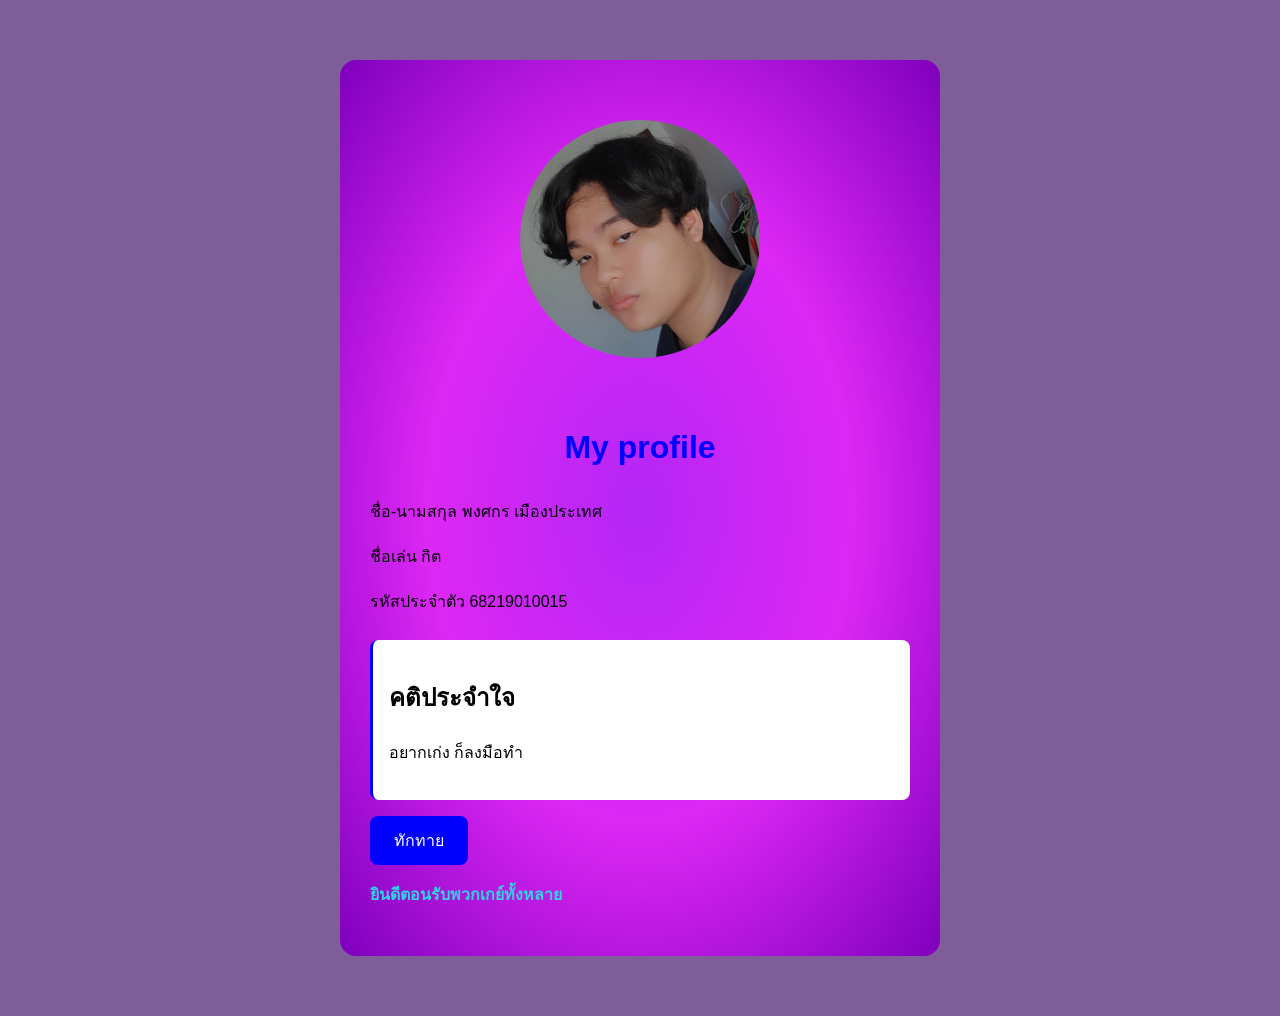
==== My_profile_015/index.html @ d9e34a65 "update1" ====
<!doctype html>
<html lang="th">
  <head>
    <meta charset="UTF-8" />
    <meta name="viewport" content="width=device-width, initial-scale=1.0" />
    <title>My profile</title>
    <link rel="stylesheet" href="style.css" />
    <script src="script.js" defer></script>
  </head>
  <body>
  <main class="profile-card">
    <center><img id="img" class="img" src="image/IMG_20260430_114834_830.jpg" alt="คนหล่อครับ"></center>
    <h1>My profile</h1>
    <P>ชื่อ-นามสกุล <span id="fullname">พงศกร เมืองประเทศ</span></P>
    <P>ชื่อเล่น <span id="nickname">กิต</span></P>
    <P>รหัสประจำตัว <span id="studentID">68219010015</span></P>

    <div class="motto">
        <h2>คติประจำใจ</h2>
        <p id="motto">อยากเก่ง ก็ลงมือทำ</p>
    </div>

    <button id="greetingBtn">ทักทาย</button>
    <p id="greetingmassege">ยินดีตอนรับพวกเกย์ทั้งหลาย</p>
</main>
</body>
</html>
---- My_profile_015/style.css ----
*{
    box-sizing: border-box;
}

body {
    font-family: Arial, Helvetica, sans-serif;
    background: #7F5D99;
    margin: 0; 
    padding: 30px 16px;
    color:rgb(0, 0, 0);
}
.profile-card {
    max-width: 600px;
    margin: 30px auto;
    padding: 30px;
    background:repeating-radial-gradient(#B427F5,#DD27F5,#7E00BD) ;
    border-radius: 16px;
    box-shadow: 8px 24px rgba(15, 39, 71, 0,12);
    line-height: 1.8;
}
.img {
    border-radius: 360%;
    max-width: 300px;
    margin: auto;
    padding: 30px;
    object-position: 50%;
}
h1 {
    color: blue;
    text-align: center;
}
.motto {
    margin-top: 24px;
    padding: 16px;
    background: white;
    border-left: solid blue;
    border-radius: 8px;
}
button {
    margin-top: 16px;
    padding: 12px 24px;
    border: none;
    border-radius: 8px;
    background: blue;
    color: white;
    font-size: 16px;
    cursor: pointer;
    transition: transform 0.2s ease, background 0.2s ease, box-shadow 0.2s ease;
}
button:hover{
    background: rgb(113, 113, 206);
}
#massage, #greetingmassege {
    color: rgb(43, 214, 226);
    font-weight: bold;
    transition: all 0.3s ease;
}


.sparkle-particle {
    position: fixed;
    pointer-events: none;
    z-index: 9999;
    user-select: none;
    animation: sparkle-fly 1.2s cubic-bezier(0.25, 1, 0.5, 1) forwards;
}

@keyframes sparkle-fly {
    0% {
        opacity: 1;
        transform: translate(0, 0) scale(0.4) rotate(0deg);
    }
    50% {
        opacity: 1;
        transform: translate(var(--dx), var(--dy)) scale(1.3) rotate(180deg);
    }
    100% {
        opacity: 0;
        transform: translate(var(--dx), calc(var(--dy) + 30px)) scale(0) rotate(360deg);
    }
}

.sparkle-text {
    animation: text-glow 1.5s ease-in-out infinite alternate;
    display: inline-block;
    color: #fffb91 !important;
    text-shadow: 0 0 10px #ff00ea, 0 0 20px #00ffff, 0 0 30px #ffff00;
}

@keyframes text-glow {
    from {
        text-shadow: 0 0 10px #ff00ea, 0 0 20px #00ffff;
        transform: scale(1);
    }
    to {
        text-shadow: 0 0 18px #ffff00, 0 0 28px #ff00bb, 0 0 40px #00ffff;
        transform: scale(1.06);
    }
}

.btn-sparkle {
    animation: btn-pop 0.4s ease-out;
    box-shadow: 0 0 20px #ff69b4, 0 0 30px #00ffff;
}

@keyframes btn-pop {
    0% { transform: scale(0.9); }
    50% { transform: scale(1.12); }
    100% { transform: scale(1); }
}
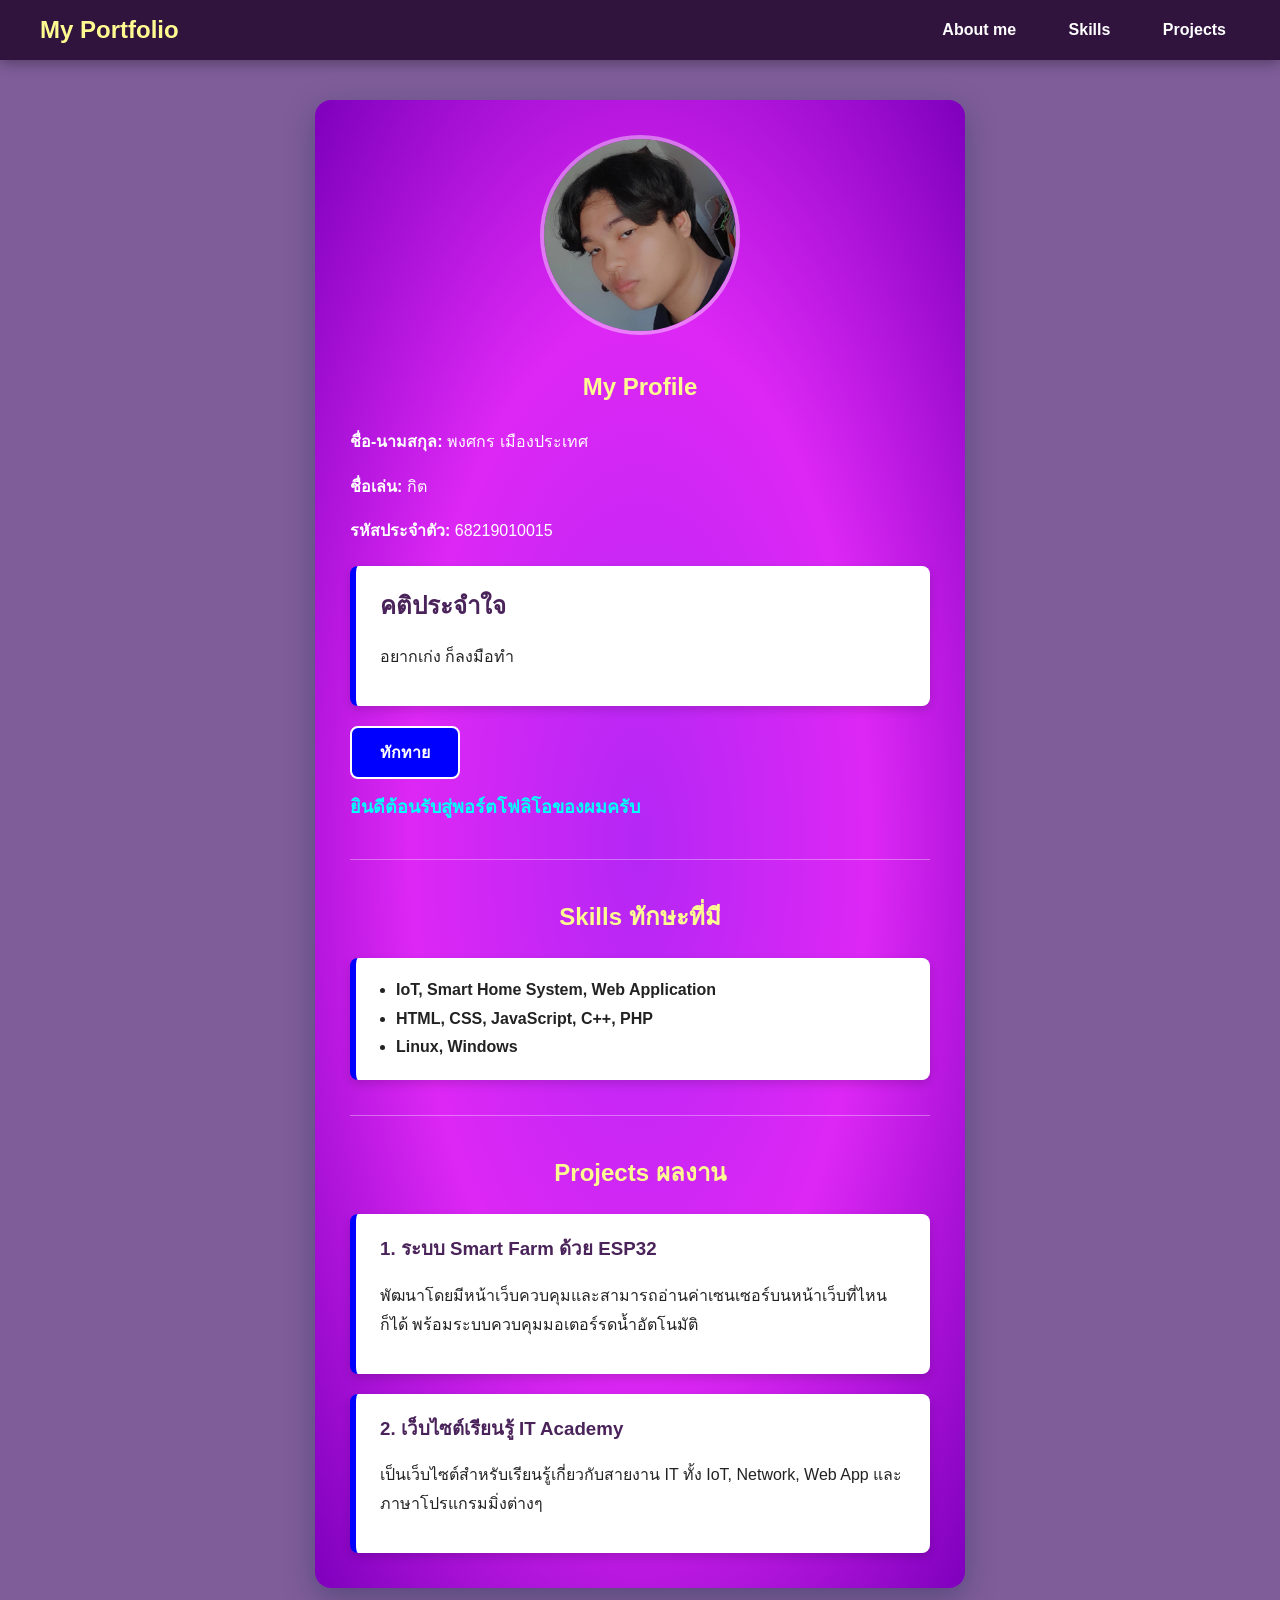
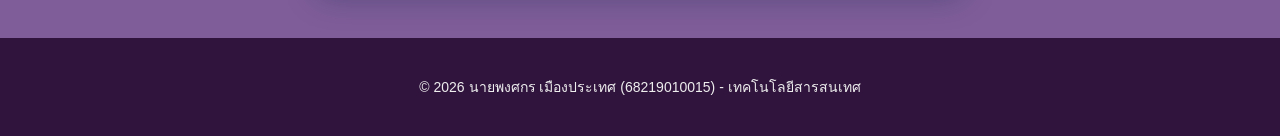
==== commit fece6fb4: "update css,html&javascrip" ====
--- a/My_profile_015/index.html
+++ b/My_profile_015/index.html
@@ -3,25 +3,77 @@
   <head>
     <meta charset="UTF-8" />
     <meta name="viewport" content="width=device-width, initial-scale=1.0" />
-    <title>My profile</title>
+    <title>My Portfolio</title>
     <link rel="stylesheet" href="style.css" />
     <script src="script.js" defer></script>
   </head>
   <body>
-  <main class="profile-card">
-    <center><img id="img" class="img" src="image/IMG_20260430_114834_830.jpg" alt="คนหล่อครับ"></center>
-    <h1>My profile</h1>
-    <P>ชื่อ-นามสกุล <span id="fullname">พงศกร เมืองประเทศ</span></P>
-    <P>ชื่อเล่น <span id="nickname">กิต</span></P>
-    <P>รหัสประจำตัว <span id="studentID">68219010015</span></P>
+    
+    <header class="site-header">
+      <h2>My Portfolio</h2>
+      <nav>
+        <a href="#about">About me</a>
+        <a href="#skills">Skills</a>
+        <a href="#projects">Projects</a>
+      </nav>
+    </header>
 
-    <div class="motto">
-        <h2>คติประจำใจ</h2>
-        <p id="motto">อยากเก่ง ก็ลงมือทำ</p>
-    </div>
+    
+    <main class="profile-card">
+      
+      
+      <section id="about">
+        <div class="img-container">
+          <img id="img" class="img" src="image/IMG_20260430_114834_830.jpg" alt="รูปโปรไฟล์ พงศกร" />
+        </div>
+        <h1>My Profile</h1>
+        <p><strong>ชื่อ-นามสกุล:</strong> <span id="fullname">พงศกร เมืองประเทศ</span></p>
+        <p><strong>ชื่อเล่น:</strong> <span id="nickname">กิต</span></p>
+        <p><strong>รหัสประจำตัว:</strong> <span id="studentID">68219010015</span></p>
 
-    <button id="greetingBtn">ทักทาย</button>
-    <p id="greetingmassege">ยินดีตอนรับพวกเกย์ทั้งหลาย</p>
-</main>
-</body>
-</html>
+        <div class="motto">
+          <h2>คติประจำใจ</h2>
+          <p id="motto">อยากเก่ง ก็ลงมือทำ</p>
+        </div>
+
+        <button id="greetingBtn">ทักทาย</button>
+        <p id="greetingmassege">ยินดีต้อนรับสู่พอร์ตโฟลิโอของผมครับ</p>
+      </section>
+
+      <hr class="divider" />
+
+      
+      <section id="skills">
+        <h2>Skills ทักษะที่มี</h2>
+        <ul class="skills-list">
+          <li>IoT, Smart Home System, Web Application</li>
+          <li>HTML, CSS, JavaScript, C++, PHP</li>
+          <li>Linux, Windows</li>
+        </ul>
+      </section>
+
+      <hr class="divider" />
+
+     
+      <section id="projects">
+        <h2>Projects ผลงาน</h2>
+        
+        <div class="project-item">
+          <h3>1. ระบบ Smart Farm ด้วย ESP32</h3>
+          <p>พัฒนาโดยมีหน้าเว็บควบคุมและสามารถอ่านค่าเซนเซอร์บนหน้าเว็บที่ไหนก็ได้ พร้อมระบบควบคุมมอเตอร์รดน้ำอัตโนมัติ</p>
+        </div>
+
+        <div class="project-item">
+          <h3>2. เว็บไซต์เรียนรู้ IT Academy</h3>
+          <p>เป็นเว็บไซต์สำหรับเรียนรู้เกี่ยวกับสายงาน IT ทั้ง IoT, Network, Web App และภาษาโปรแกรมมิ่งต่างๆ</p>
+        </div>
+      </section>
+
+    </main>
+
+    <!-- ส่วนท้ายเว็บไซต์ (Footer) -->
+    <footer class="site-footer">
+      <p>&copy; 2026 นายพงศกร เมืองประเทศ (68219010015) - เทคโนโลยีสารสนเทศ</p>
+    </footer>
+  </body>
+</html>
--- a/My_profile_015/style.css
+++ b/My_profile_015/style.css
@@ -1,62 +1,150 @@
-*{
+* {
     box-sizing: border-box;
+}
+
+html {
+    scroll-behavior: smooth;
 }
 
 body {
     font-family: Arial, Helvetica, sans-serif;
     background: #7F5D99;
     margin: 0; 
-    padding: 30px 16px;
-    color:rgb(0, 0, 0);
+    padding: 0;
+    color: white;
 }
+
+/* 1. แถบ Header และเมนูนำทางด้านบน */
+.site-header {
+    background: #31143e;
+    color: white;
+    padding: 16px 40px;
+    display: flex;
+    justify-content: space-between;
+    align-items: center;
+    position: sticky;
+    top: 0;
+    z-index: 100;
+    box-shadow: 0 4px 12px rgba(0, 0, 0, 0.3);
+}
+
+.site-header h2 {
+    margin: 0;
+    color: #fffb91;
+    font-size: 24px;
+}
+
+nav a {
+    color: white;
+    text-decoration: none;
+    margin-left: 20px;
+    font-weight: bold;
+    padding: 8px 14px;
+    border-radius: 8px;
+    transition: background 0.2s, color 0.2s;
+}
+
+nav a:hover {
+    background: #B427F5;
+    color: #fffb91;
+}
+
+/* 2. การ์ดเนื้อหาหลัก */
 .profile-card {
-    max-width: 600px;
-    margin: 30px auto;
-    padding: 30px;
-    background:repeating-radial-gradient(#B427F5,#DD27F5,#7E00BD) ;
+    max-width: 650px;
+    margin: 40px auto;
+    padding: 35px;
+    background: repeating-radial-gradient(#B427F5, #DD27F5, #7E00BD);
     border-radius: 16px;
-    box-shadow: 8px 24px rgba(15, 39, 71, 0,12);
+    box-shadow: 0 10px 30px rgba(15, 39, 71, 0.35);
     line-height: 1.8;
 }
-.img {
-    border-radius: 360%;
-    max-width: 300px;
-    margin: auto;
-    padding: 30px;
-    object-position: 50%;
-}
-h1 {
-    color: blue;
+
+.img-container {
     text-align: center;
 }
-.motto {
-    margin-top: 24px;
-    padding: 16px;
+
+.img {
+    border-radius: 50%;
+    width: 200px;
+    height: 200px;
+    object-fit: cover;
+    border: 4px solid rgba(255, 255, 255, 0.4);
+}
+
+h1, h2 {
+    color: #fffb91;
+    text-align: center;
+}
+
+/* 3. กล่องสีขาวสำหรับ คติประจำใจ, ทักษะ และผลงาน (ทำให้อ่านง่ายขึ้น) */
+.motto, .skills-list, .project-item {
+    margin-top: 20px;
+    padding: 18px 24px;
     background: white;
-    border-left: solid blue;
+    color: #222; /* ตัวหนังสือสีเข้มบนพื้นขาว */
+    border-left: 6px solid blue;
     border-radius: 8px;
+    box-shadow: 0 4px 10px rgba(0, 0, 0, 0.15);
 }
+
+/* แก้ปัญหาคำว่า "คติประจำใจ" และหัวข้อผลงานกลืนไปกับพื้นหลังสีขาว */
+.motto h2, .project-item h3 {
+    color: #4A235A;
+    text-align: left;
+    margin-top: 0;
+    margin-bottom: 8px;
+}
+
+.skills-list {
+    padding-left: 40px;
+    font-weight: bold;
+}
+
+.divider {
+    border: none;
+    border-top: 1px solid rgba(255, 255, 255, 0.35);
+    margin: 35px 0;
+}
+
+/* 4. ปุ่มและข้อความทักทาย */
 button {
-    margin-top: 16px;
-    padding: 12px 24px;
-    border: none;
+    margin-top: 20px;
+    padding: 12px 28px;
+    border: 2px solid white;
     border-radius: 8px;
     background: blue;
     color: white;
     font-size: 16px;
+    font-weight: bold;
     cursor: pointer;
     transition: transform 0.2s ease, background 0.2s ease, box-shadow 0.2s ease;
 }
-button:hover{
-    background: rgb(113, 113, 206);
+
+button:hover {
+    background: rgb(80, 80, 220);
 }
-#massage, #greetingmassege {
-    color: rgb(43, 214, 226);
+
+#greetingmassege {
+    color: #00ffff;
     font-weight: bold;
+    font-size: 18px;
+    margin-top: 12px;
+    min-height: 28px;
     transition: all 0.3s ease;
 }
 
+/* 5. ส่วน Footer */
+.site-footer {
+    text-align: center;
+    padding: 24px;
+    background: #31143e;
+    color: #eee;
+    margin-top: 50px;
+    font-size: 14px;
+}
 
+/* 6. แอนิเมชัน Sparkle (สำคัญ! ป้องกันไม่ให้อิโมจิไปกองรวมกันข้างล่างเว็บ) */
 .sparkle-particle {
     position: fixed;
     pointer-events: none;
@@ -94,7 +182,7 @@
     }
     to {
         text-shadow: 0 0 18px #ffff00, 0 0 28px #ff00bb, 0 0 40px #00ffff;
-        transform: scale(1.06);
+        transform: scale(1.04);
     }
 }
 
@@ -107,4 +195,4 @@
     0% { transform: scale(0.9); }
     50% { transform: scale(1.12); }
     100% { transform: scale(1); }
-}
+}
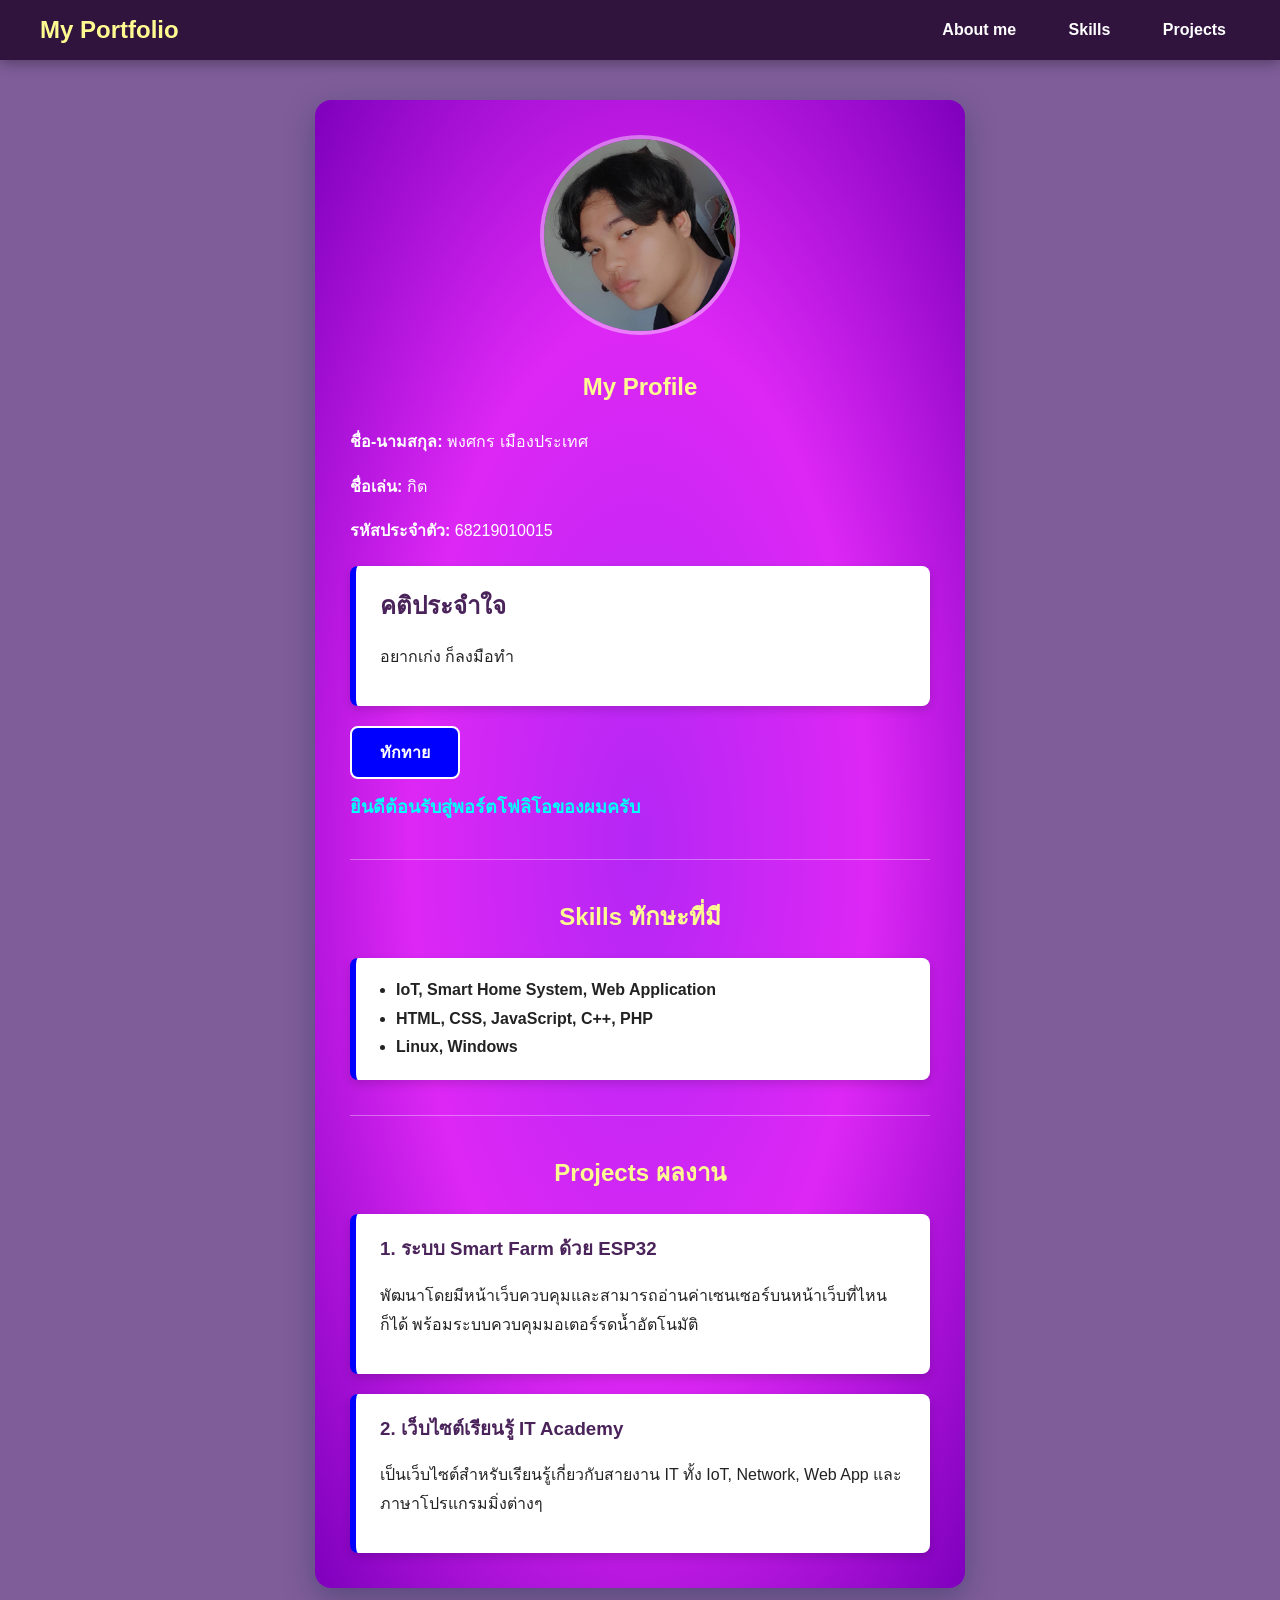
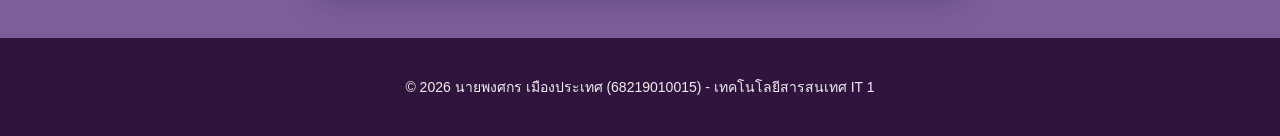
==== commit 64230b75: "update footer" ====
--- a/My_profile_015/index.html
+++ b/My_profile_015/index.html
@@ -73,7 +73,7 @@
 
     <!-- ส่วนท้ายเว็บไซต์ (Footer) -->
     <footer class="site-footer">
-      <p>&copy; 2026 นายพงศกร เมืองประเทศ (68219010015) - เทคโนโลยีสารสนเทศ</p>
+      <p>&copy; 2026 นายพงศกร เมืองประเทศ (68219010015) - เทคโนโลยีสารสนเทศ IT 1</p>
     </footer>
   </body>
 </html>
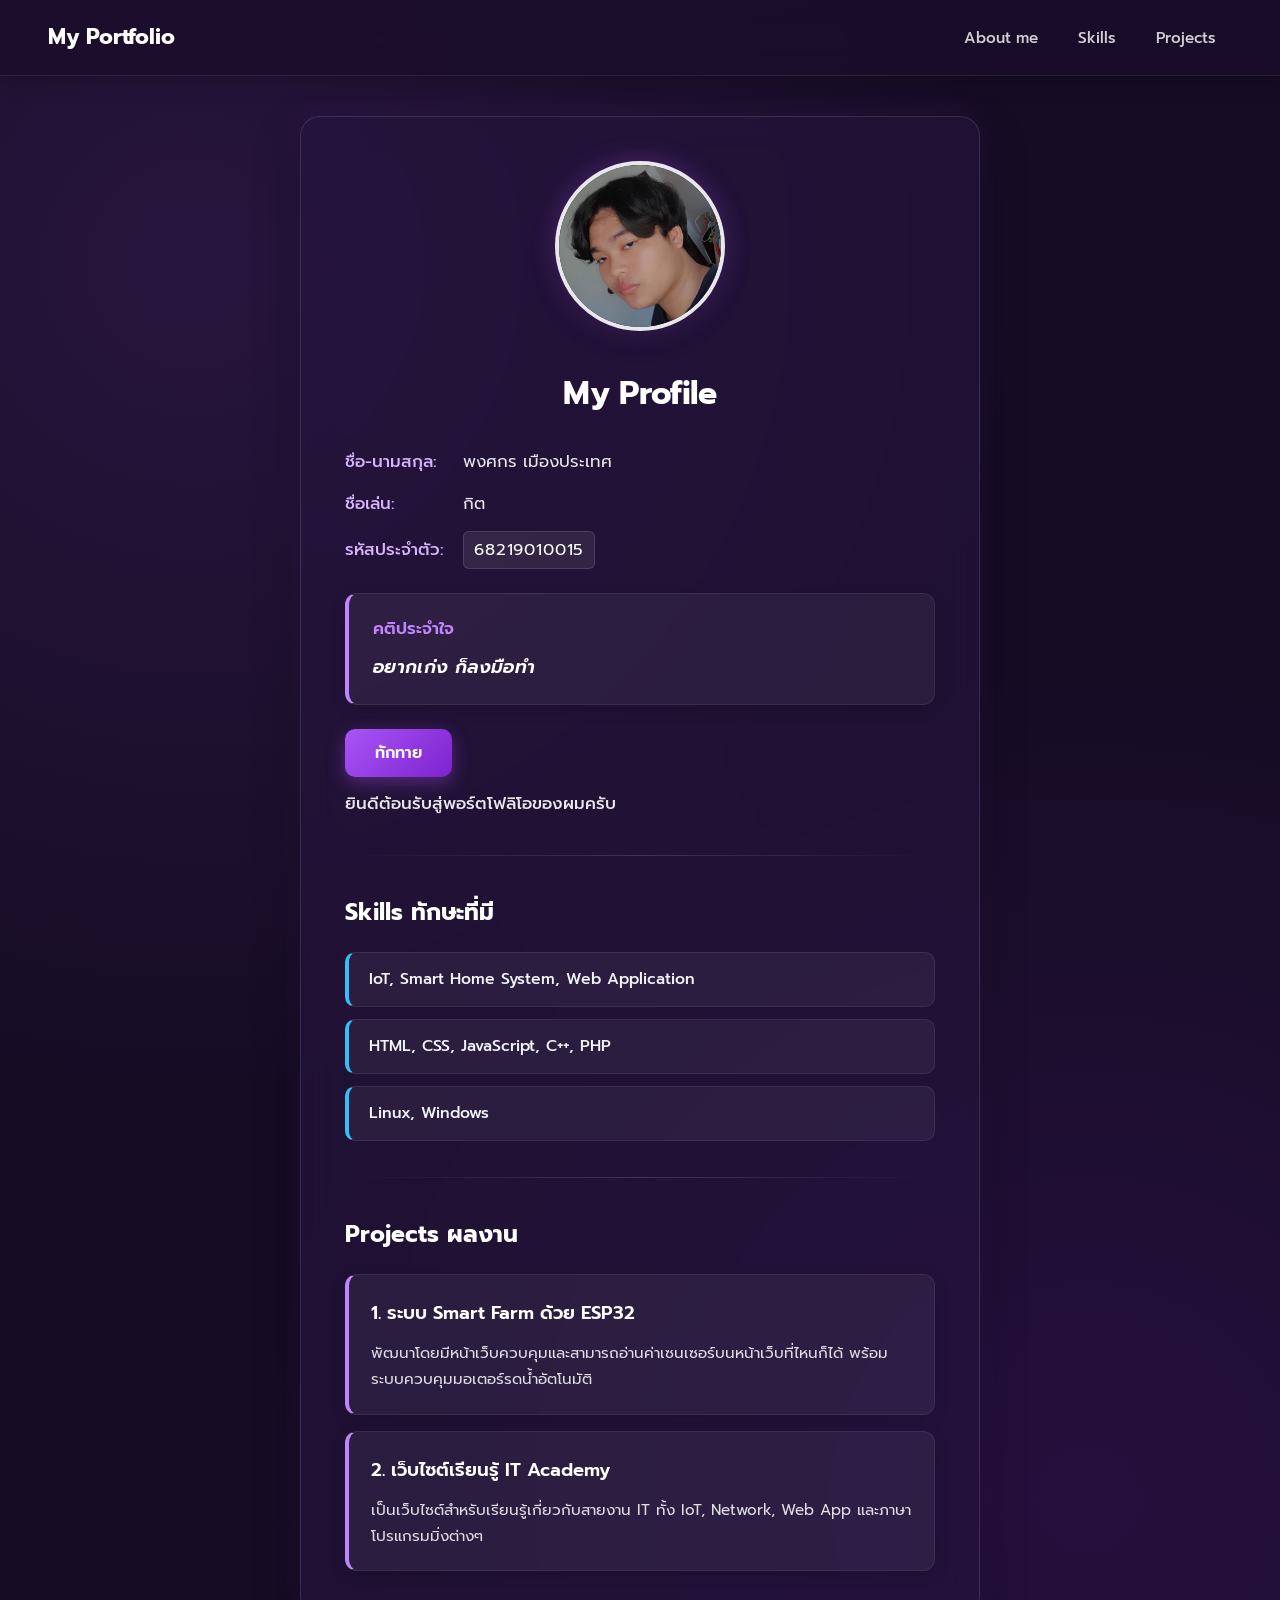
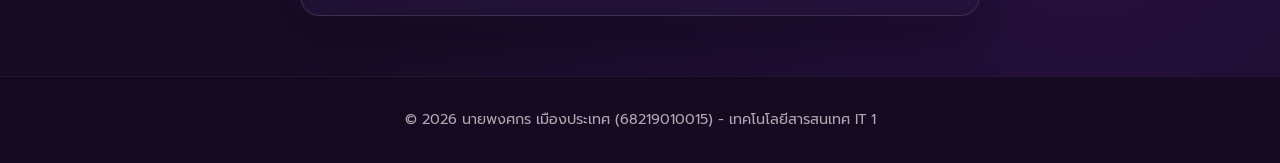
==== commit abddf638: "update remake css & js for mobile & Ipad" ====
--- a/My_profile_015/index.html
+++ b/My_profile_015/index.html
@@ -3,12 +3,17 @@
   <head>
     <meta charset="UTF-8" />
     <meta name="viewport" content="width=device-width, initial-scale=1.0" />
-    <title>My Portfolio</title>
+    <title>My Portfolio - พงศกร เมืองประเทศ</title>
+    <!-- Google Fonts: ฟอนต์ Prompt ภาษาไทยอ่านง่าย สวยงาม ทันสมัย -->
+    <link rel="preconnect" href="https://fonts.googleapis.com" />
+    <link rel="preconnect" href="https://fonts.gstatic.com" crossorigin />
+    <link href="https://fonts.googleapis.com/css2?family=Prompt:ital,wght@0,300;0,400;0,500;0,600;0,700;1,400&display=swap" rel="stylesheet" />
     <link rel="stylesheet" href="style.css" />
     <script src="script.js" defer></script>
   </head>
   <body>
     
+    <!-- แถบ Header และเมนูนำทางด้านบน -->
     <header class="site-header">
       <h2>My Portfolio</h2>
       <nav>
@@ -18,10 +23,10 @@
       </nav>
     </header>
 
-    
+    <!-- การ์ดเนื้อหาหลักของพอร์ตโฟลิโอ -->
     <main class="profile-card">
       
-      
+      <!-- ส่วนข้อมูลส่วนตัว (About Me) -->
       <section id="about">
         <div class="img-container">
           <img id="img" class="img" src="image/IMG_20260430_114834_830.jpg" alt="รูปโปรไฟล์ พงศกร" />
@@ -42,7 +47,7 @@
 
       <hr class="divider" />
 
-      
+      <!-- ส่วนทักษะความสามารถ (Skills) -->
       <section id="skills">
         <h2>Skills ทักษะที่มี</h2>
         <ul class="skills-list">
@@ -54,7 +59,7 @@
 
       <hr class="divider" />
 
-     
+      <!-- ส่วนผลงาน (Projects) -->
       <section id="projects">
         <h2>Projects ผลงาน</h2>
         
@@ -68,7 +73,6 @@
           <p>เป็นเว็บไซต์สำหรับเรียนรู้เกี่ยวกับสายงาน IT ทั้ง IoT, Network, Web App และภาษาโปรแกรมมิ่งต่างๆ</p>
         </div>
       </section>
-
     </main>
 
     <!-- ส่วนท้ายเว็บไซต์ (Footer) -->
@@ -76,4 +80,4 @@
       <p>&copy; 2026 นายพงศกร เมืองประเทศ (68219010015) - เทคโนโลยีสารสนเทศ IT 1</p>
     </footer>
   </body>
-</html>+</html>
--- a/My_profile_015/style.css
+++ b/My_profile_015/style.css
@@ -1,198 +1,428 @@
+/* ==========================================================================
+   My Portfolio - สไตล์ตกแต่งฉบับปรับปรุง (UI/UX Pro Max & Web Design Guidelines)
+   ผู้จัดทำ: พงศกร เมืองประเทศ (กิต) · 68219010015 · ปวช.2 IT 1
+   ========================================================================== */
+
 * {
-    box-sizing: border-box;
+  box-sizing: border-box;
 }
 
 html {
-    scroll-behavior: smooth;
+  scroll-behavior: smooth;
+  scroll-padding-top: 90px;
 }
 
 body {
-    font-family: Arial, Helvetica, sans-serif;
-    background: #7F5D99;
-    margin: 0; 
-    padding: 0;
-    color: white;
-}
-
-/* 1. แถบ Header และเมนูนำทางด้านบน */
+  font-family: 'Prompt', -apple-system, BlinkMacSystemFont, 'Segoe UI', Roboto, sans-serif;
+  background: radial-gradient(circle at 15% 15%, rgba(168, 85, 247, 0.12) 0%, transparent 45%),
+              radial-gradient(circle at 85% 85%, rgba(126, 34, 206, 0.15) 0%, transparent 45%),
+              #160c24;
+  color: #f3f0f7;
+  margin: 0;
+  padding: 0;
+  min-height: 100vh;
+  line-height: 1.8;
+  -webkit-font-smoothing: antialiased;
+}
+
+/* ==========================================================================
+   1. แถบ Header และเมนูนำทางด้านบน (Sticky Navigation)
+   ========================================================================== */
 .site-header {
-    background: #31143e;
-    color: white;
-    padding: 16px 40px;
-    display: flex;
-    justify-content: space-between;
-    align-items: center;
-    position: sticky;
-    top: 0;
-    z-index: 100;
-    box-shadow: 0 4px 12px rgba(0, 0, 0, 0.3);
+  background: rgba(26, 14, 42, 0.85);
+  backdrop-filter: blur(14px);
+  -webkit-backdrop-filter: blur(14px);
+  color: #ffffff;
+  padding: 16px clamp(20px, 4vw, 48px);
+  display: flex;
+  justify-content: space-between;
+  align-items: center;
+  position: sticky;
+  top: 0;
+  z-index: 100;
+  border-bottom: 1px solid rgba(255, 255, 255, 0.08);
+  box-shadow: 0 4px 20px rgba(0, 0, 0, 0.25);
+  transition: background 0.3s ease;
 }
 
 .site-header h2 {
-    margin: 0;
-    color: #fffb91;
-    font-size: 24px;
+  margin: 0;
+  color: #ffffff;
+  font-size: 1.35rem;
+  font-weight: 700;
+  letter-spacing: -0.01em;
+}
+
+nav {
+  display: flex;
+  gap: 8px;
 }
 
 nav a {
-    color: white;
-    text-decoration: none;
-    margin-left: 20px;
-    font-weight: bold;
-    padding: 8px 14px;
-    border-radius: 8px;
-    transition: background 0.2s, color 0.2s;
-}
-
-nav a:hover {
-    background: #B427F5;
-    color: #fffb91;
-}
-
-/* 2. การ์ดเนื้อหาหลัก */
+  color: rgba(255, 255, 255, 0.8);
+  text-decoration: none;
+  font-weight: 500;
+  padding: 8px 16px;
+  border-radius: 8px;
+  font-size: 0.95rem;
+  transition: all 0.2s ease;
+}
+
+nav a:hover,
+nav a.active {
+  background: rgba(168, 85, 247, 0.25);
+  color: #ffffff;
+}
+
+/* ==========================================================================
+   2. การ์ดเนื้อหาหลัก (Profile Card Container)
+   ========================================================================== */
 .profile-card {
-    max-width: 650px;
-    margin: 40px auto;
-    padding: 35px;
-    background: repeating-radial-gradient(#B427F5, #DD27F5, #7E00BD);
-    border-radius: 16px;
-    box-shadow: 0 10px 30px rgba(15, 39, 71, 0.35);
-    line-height: 1.8;
+  width: 92%;
+  max-width: 680px;
+  margin: 40px auto;
+  padding: clamp(28px, 5vw, 44px);
+  background: rgba(38, 20, 60, 0.65);
+  backdrop-filter: blur(18px);
+  -webkit-backdrop-filter: blur(18px);
+  border: 1px solid rgba(255, 255, 255, 0.12);
+  border-radius: 20px;
+  box-shadow: 0 20px 45px rgba(0, 0, 0, 0.35), 0 0 35px rgba(168, 85, 247, 0.1);
+  line-height: 1.8;
 }
 
 .img-container {
+  text-align: center;
+  margin-bottom: 24px;
+}
+
+.img {
+  border-radius: 50%;
+  width: 170px;
+  height: 170px;
+  object-fit: cover;
+  border: 4px solid rgba(255, 255, 255, 0.9);
+  box-shadow: 0 8px 24px rgba(0, 0, 0, 0.3), 0 0 25px rgba(168, 85, 247, 0.35);
+  transition: transform 0.3s ease, box-shadow 0.3s ease;
+}
+
+.img:hover {
+  transform: scale(1.03);
+  box-shadow: 0 12px 30px rgba(0, 0, 0, 0.4), 0 0 30px rgba(168, 85, 247, 0.5);
+}
+
+h1 {
+  color: #ffffff;
+  text-align: center;
+  font-size: 2rem;
+  font-weight: 700;
+  margin: 0 0 24px 0;
+  letter-spacing: -0.02em;
+}
+
+#about > p {
+  font-size: 1.05rem;
+  margin: 12px 0;
+  color: rgba(255, 255, 255, 0.9);
+  display: flex;
+  flex-wrap: wrap;
+  gap: 8px;
+  align-items: baseline;
+}
+
+#about > p strong {
+  color: #d8b4fe; /* โทนสีม่วงอ่อนละมุนตา */
+  font-weight: 500;
+  min-width: 110px;
+}
+
+#studentID {
+  font-family: 'Prompt', monospace;
+  letter-spacing: 0.05em;
+  background: rgba(255, 255, 255, 0.08);
+  padding: 3px 10px;
+  border-radius: 6px;
+  border: 1px solid rgba(255, 255, 255, 0.12);
+  color: #ffffff;
+}
+
+/* ==========================================================================
+   3. กล่องคติประจำใจ (Motto Box)
+   ========================================================================== */
+.motto {
+  margin-top: 24px;
+  padding: 20px 24px;
+  background: rgba(255, 255, 255, 0.05);
+  border-left: 4px solid #c084fc;
+  border-top: 1px solid rgba(255, 255, 255, 0.08);
+  border-right: 1px solid rgba(255, 255, 255, 0.08);
+  border-bottom: 1px solid rgba(255, 255, 255, 0.08);
+  border-radius: 12px;
+  box-shadow: 0 4px 15px rgba(0, 0, 0, 0.15);
+}
+
+.motto h2 {
+  color: #c084fc;
+  font-size: 1.05rem;
+  font-weight: 600;
+  text-align: left;
+  margin: 0 0 6px 0;
+}
+
+.motto p {
+  color: #ffffff;
+  font-size: 1.15rem;
+  font-weight: 600;
+  margin: 0;
+  font-style: italic;
+  letter-spacing: 0.02em;
+}
+
+/* ==========================================================================
+   4. ปุ่มและข้อความทักทาย (Greeting Interaction)
+   ========================================================================== */
+#greetingBtn {
+  margin-top: 24px;
+  padding: 12px 30px;
+  border: none;
+  border-radius: 10px;
+  background: linear-gradient(135deg, #a855f7 0%, #7e22ce 100%);
+  color: #ffffff;
+  font-family: 'Prompt', sans-serif;
+  font-size: 1rem;
+  font-weight: 600;
+  cursor: pointer;
+  box-shadow: 0 6px 18px rgba(168, 85, 247, 0.35);
+  transition: transform 0.2s ease, box-shadow 0.2s ease, background 0.2s ease;
+}
+
+#greetingBtn:hover {
+  transform: translateY(-2px);
+  box-shadow: 0 8px 24px rgba(168, 85, 247, 0.5);
+}
+
+#greetingBtn:active {
+  transform: translateY(0);
+}
+
+#greetingmassege {
+  color: #7dd3fc; /* สีฟ้าอ่อน สะอาดตา และอ่านง่าย */
+  font-weight: 500;
+  font-size: 1.05rem;
+  margin-top: 14px;
+  min-height: 28px;
+  transition: all 0.3s ease;
+}
+
+/* ==========================================================================
+   5. ส่วนทักษะความสามารถ (Skills List)
+   ========================================================================== */
+#skills h2, #projects h2 {
+  color: #ffffff;
+  text-align: left;
+  font-size: 1.45rem;
+  font-weight: 700;
+  margin: 0 0 18px 0;
+}
+
+.skills-list {
+  list-style: none;
+  padding: 0;
+  margin: 0;
+  display: flex;
+  flex-direction: column;
+  gap: 12px;
+}
+
+.skills-list li {
+  background: rgba(255, 255, 255, 0.05);
+  border: 1px solid rgba(255, 255, 255, 0.08);
+  border-left: 4px solid #38bdf8;
+  border-radius: 10px;
+  padding: 14px 20px;
+  color: #f1f5f9;
+  font-size: 0.98rem;
+  font-weight: 500;
+  line-height: 1.6;
+  transition: transform 0.2s ease, border-color 0.2s ease, background 0.2s ease;
+}
+
+.skills-list li:hover {
+  background: rgba(255, 255, 255, 0.08);
+  border-color: rgba(255, 255, 255, 0.18);
+  transform: translateX(4px);
+}
+
+/* ==========================================================================
+   6. ส่วนผลงาน (Projects Showcase)
+   ========================================================================== */
+.project-item {
+  margin-top: 16px;
+  padding: 22px;
+  background: rgba(255, 255, 255, 0.05);
+  border: 1px solid rgba(255, 255, 255, 0.08);
+  border-left: 4px solid #c084fc;
+  border-radius: 12px;
+  box-shadow: 0 4px 15px rgba(0, 0, 0, 0.15);
+  transition: transform 0.2s ease, box-shadow 0.2s ease, border-color 0.2s ease;
+}
+
+.project-item:hover {
+  transform: translateY(-3px);
+  border-color: rgba(192, 132, 252, 0.4);
+  box-shadow: 0 8px 25px rgba(0, 0, 0, 0.25);
+}
+
+.project-item h3 {
+  color: #ffffff;
+  font-size: 1.15rem;
+  font-weight: 600;
+  text-align: left;
+  margin: 0 0 10px 0;
+}
+
+.project-item p {
+  color: rgba(255, 255, 255, 0.85);
+  font-size: 0.95rem;
+  line-height: 1.7;
+  margin: 0;
+}
+
+/* ==========================================================================
+   7. เส้นคั่นและส่วนท้ายเว็บไซต์ (Divider & Footer)
+   ========================================================================== */
+.divider {
+  border: none;
+  height: 1px;
+  background: linear-gradient(90deg, transparent, rgba(255, 255, 255, 0.15), transparent);
+  margin: 36px 0;
+}
+
+.site-footer {
+  text-align: center;
+  padding: 30px 20px;
+  background: rgba(20, 10, 32, 0.85);
+  border-top: 1px solid rgba(255, 255, 255, 0.06);
+  color: rgba(255, 255, 255, 0.65);
+  font-size: 0.9rem;
+  margin-top: 60px;
+}
+
+.site-footer p {
+  margin: 0;
+}
+
+/* ==========================================================================
+   8. แอนิเมชันละอองดาว (Sparkles & Button Glow)
+   ========================================================================== */
+.sparkle-particle {
+  position: fixed;
+  pointer-events: none;
+  z-index: 9999;
+  user-select: none;
+  animation: sparkle-fly 1s cubic-bezier(0.25, 1, 0.5, 1) forwards;
+}
+
+@keyframes sparkle-fly {
+  0% {
+    opacity: 1;
+    transform: translate(0, 0) scale(0.4) rotate(0deg);
+  }
+  50% {
+    opacity: 1;
+    transform: translate(var(--dx), var(--dy)) scale(1.2) rotate(180deg);
+  }
+  100% {
+    opacity: 0;
+    transform: translate(var(--dx), calc(var(--dy) + 25px)) scale(0) rotate(360deg);
+  }
+}
+
+.sparkle-text {
+  animation: text-glow 1.2s ease-in-out;
+  display: inline-block;
+  color: #fef08a !important; /* เหลืองนวล สบายตา */
+}
+
+@keyframes text-glow {
+  0% { transform: scale(1); }
+  50% { transform: scale(1.02); }
+  100% { transform: scale(1); }
+}
+
+.btn-sparkle {
+  animation: btn-pop 0.35s ease-out;
+}
+
+@keyframes btn-pop {
+  0% { transform: scale(0.95); }
+  50% { transform: scale(1.05); }
+  100% { transform: scale(1); }
+}
+
+/* ==========================================================================
+   9. การรองรับหน้าจอมือถือ (Responsive Web Design - Media Queries)
+   ========================================================================== */
+@media screen and (max-width: 600px) {
+  .site-header {
+    flex-direction: column;
+    gap: 12px;
+    padding: 14px 20px;
     text-align: center;
-}
-
-.img {
-    border-radius: 50%;
-    width: 200px;
-    height: 200px;
-    object-fit: cover;
-    border: 4px solid rgba(255, 255, 255, 0.4);
-}
-
-h1, h2 {
-    color: #fffb91;
-    text-align: center;
-}
-
-/* 3. กล่องสีขาวสำหรับ คติประจำใจ, ทักษะ และผลงาน (ทำให้อ่านง่ายขึ้น) */
-.motto, .skills-list, .project-item {
-    margin-top: 20px;
-    padding: 18px 24px;
-    background: white;
-    color: #222; /* ตัวหนังสือสีเข้มบนพื้นขาว */
-    border-left: 6px solid blue;
-    border-radius: 8px;
-    box-shadow: 0 4px 10px rgba(0, 0, 0, 0.15);
-}
-
-/* แก้ปัญหาคำว่า "คติประจำใจ" และหัวข้อผลงานกลืนไปกับพื้นหลังสีขาว */
-.motto h2, .project-item h3 {
-    color: #4A235A;
-    text-align: left;
-    margin-top: 0;
-    margin-bottom: 8px;
-}
-
-.skills-list {
-    padding-left: 40px;
-    font-weight: bold;
-}
-
-.divider {
-    border: none;
-    border-top: 1px solid rgba(255, 255, 255, 0.35);
-    margin: 35px 0;
-}
-
-/* 4. ปุ่มและข้อความทักทาย */
-button {
-    margin-top: 20px;
-    padding: 12px 28px;
-    border: 2px solid white;
-    border-radius: 8px;
-    background: blue;
-    color: white;
-    font-size: 16px;
-    font-weight: bold;
-    cursor: pointer;
-    transition: transform 0.2s ease, background 0.2s ease, box-shadow 0.2s ease;
-}
-
-button:hover {
-    background: rgb(80, 80, 220);
-}
-
-#greetingmassege {
-    color: #00ffff;
-    font-weight: bold;
-    font-size: 18px;
-    margin-top: 12px;
-    min-height: 28px;
-    transition: all 0.3s ease;
-}
-
-/* 5. ส่วน Footer */
-.site-footer {
-    text-align: center;
-    padding: 24px;
-    background: #31143e;
-    color: #eee;
-    margin-top: 50px;
-    font-size: 14px;
-}
-
-/* 6. แอนิเมชัน Sparkle (สำคัญ! ป้องกันไม่ให้อิโมจิไปกองรวมกันข้างล่างเว็บ) */
-.sparkle-particle {
-    position: fixed;
-    pointer-events: none;
-    z-index: 9999;
-    user-select: none;
-    animation: sparkle-fly 1.2s cubic-bezier(0.25, 1, 0.5, 1) forwards;
-}
-
-@keyframes sparkle-fly {
-    0% {
-        opacity: 1;
-        transform: translate(0, 0) scale(0.4) rotate(0deg);
-    }
-    50% {
-        opacity: 1;
-        transform: translate(var(--dx), var(--dy)) scale(1.3) rotate(180deg);
-    }
-    100% {
-        opacity: 0;
-        transform: translate(var(--dx), calc(var(--dy) + 30px)) scale(0) rotate(360deg);
-    }
-}
-
-.sparkle-text {
-    animation: text-glow 1.5s ease-in-out infinite alternate;
-    display: inline-block;
-    color: #fffb91 !important;
-    text-shadow: 0 0 10px #ff00ea, 0 0 20px #00ffff, 0 0 30px #ffff00;
-}
-
-@keyframes text-glow {
-    from {
-        text-shadow: 0 0 10px #ff00ea, 0 0 20px #00ffff;
-        transform: scale(1);
-    }
-    to {
-        text-shadow: 0 0 18px #ffff00, 0 0 28px #ff00bb, 0 0 40px #00ffff;
-        transform: scale(1.04);
-    }
-}
-
-.btn-sparkle {
-    animation: btn-pop 0.4s ease-out;
-    box-shadow: 0 0 20px #ff69b4, 0 0 30px #00ffff;
-}
-
-@keyframes btn-pop {
-    0% { transform: scale(0.9); }
-    50% { transform: scale(1.12); }
-    100% { transform: scale(1); }
-}+  }
+
+  nav {
+    flex-wrap: wrap;
+    justify-content: center;
+    gap: 6px;
+  }
+
+  nav a {
+    padding: 6px 12px;
+    font-size: 0.9rem;
+  }
+
+  .profile-card {
+    width: 94%;
+    margin: 20px auto 40px auto;
+    padding: 24px 18px;
+  }
+
+  .img {
+    width: 140px;
+    height: 140px;
+  }
+
+  h1 {
+    font-size: 1.7rem;
+  }
+
+  #about > p {
+    flex-direction: column;
+    gap: 2px;
+  }
+
+  #about > p strong {
+    min-width: auto;
+  }
+
+  #greetingBtn {
+    width: 100%;
+  }
+
+  .skills-list li, .project-item {
+    padding: 16px;
+  }
+}
+
+/* Accessibility: รองรับผู้ใช้ที่เปิดลดความเคลื่อนไหว (Reduced Motion) */
+@media (prefers-reduced-motion: reduce) {
+  *,
+  ::before,
+  ::after {
+    animation-duration: 0.01ms !important;
+    animation-iteration-count: 1 !important;
+    transition-duration: 0.01ms !important;
+    scroll-behavior: auto !important;
+  }
+}
